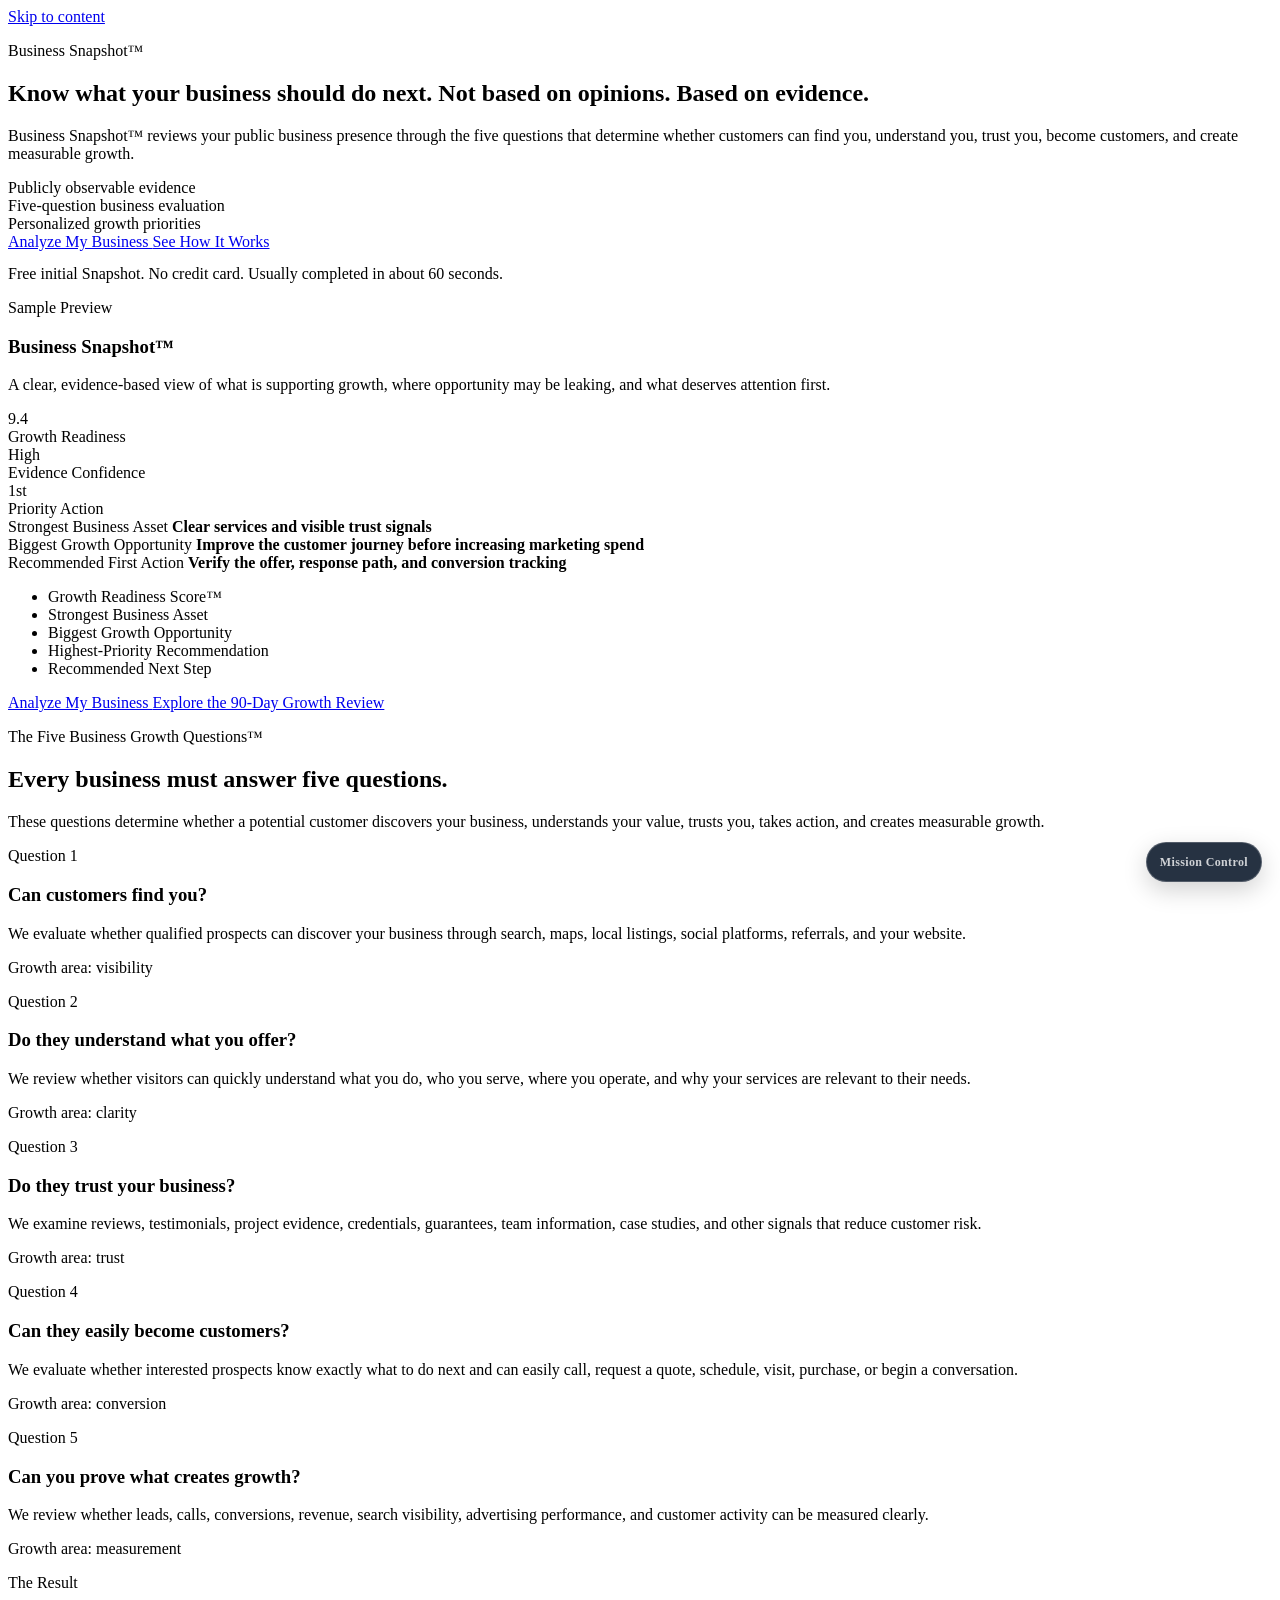
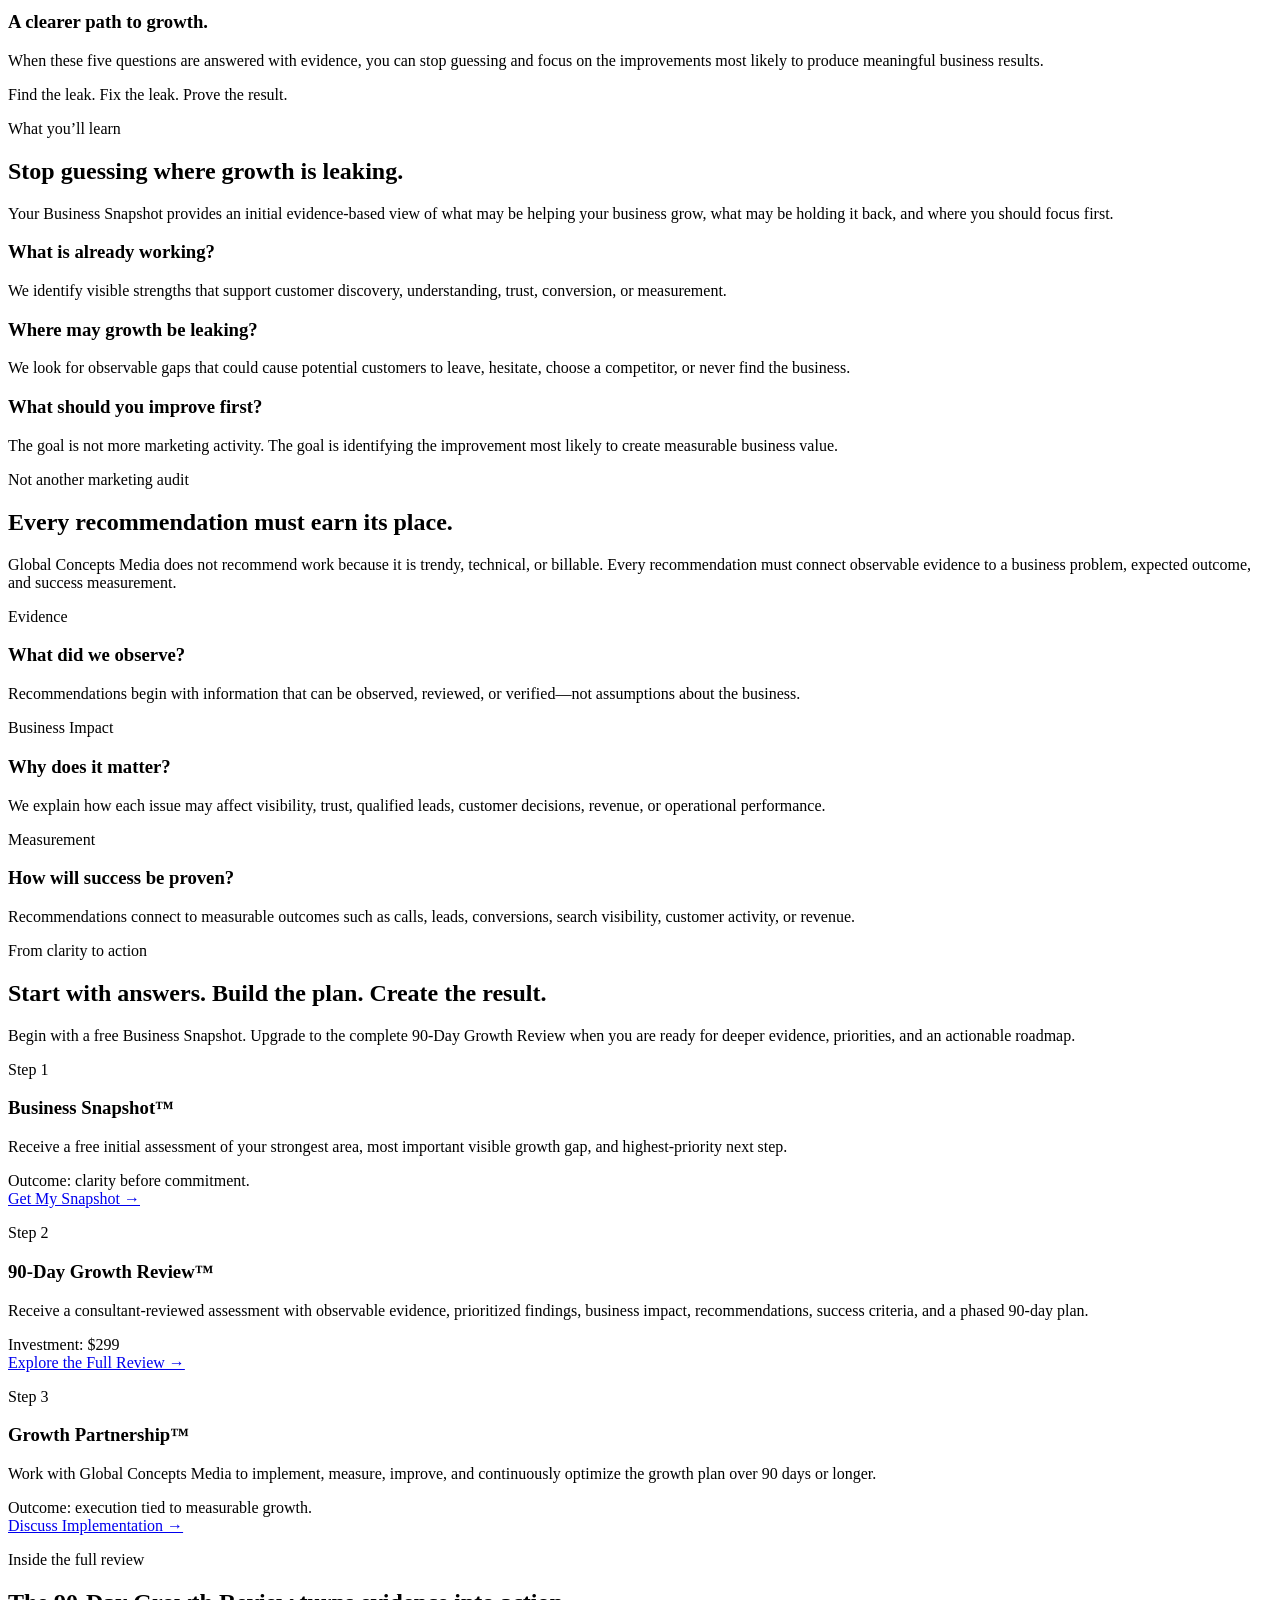
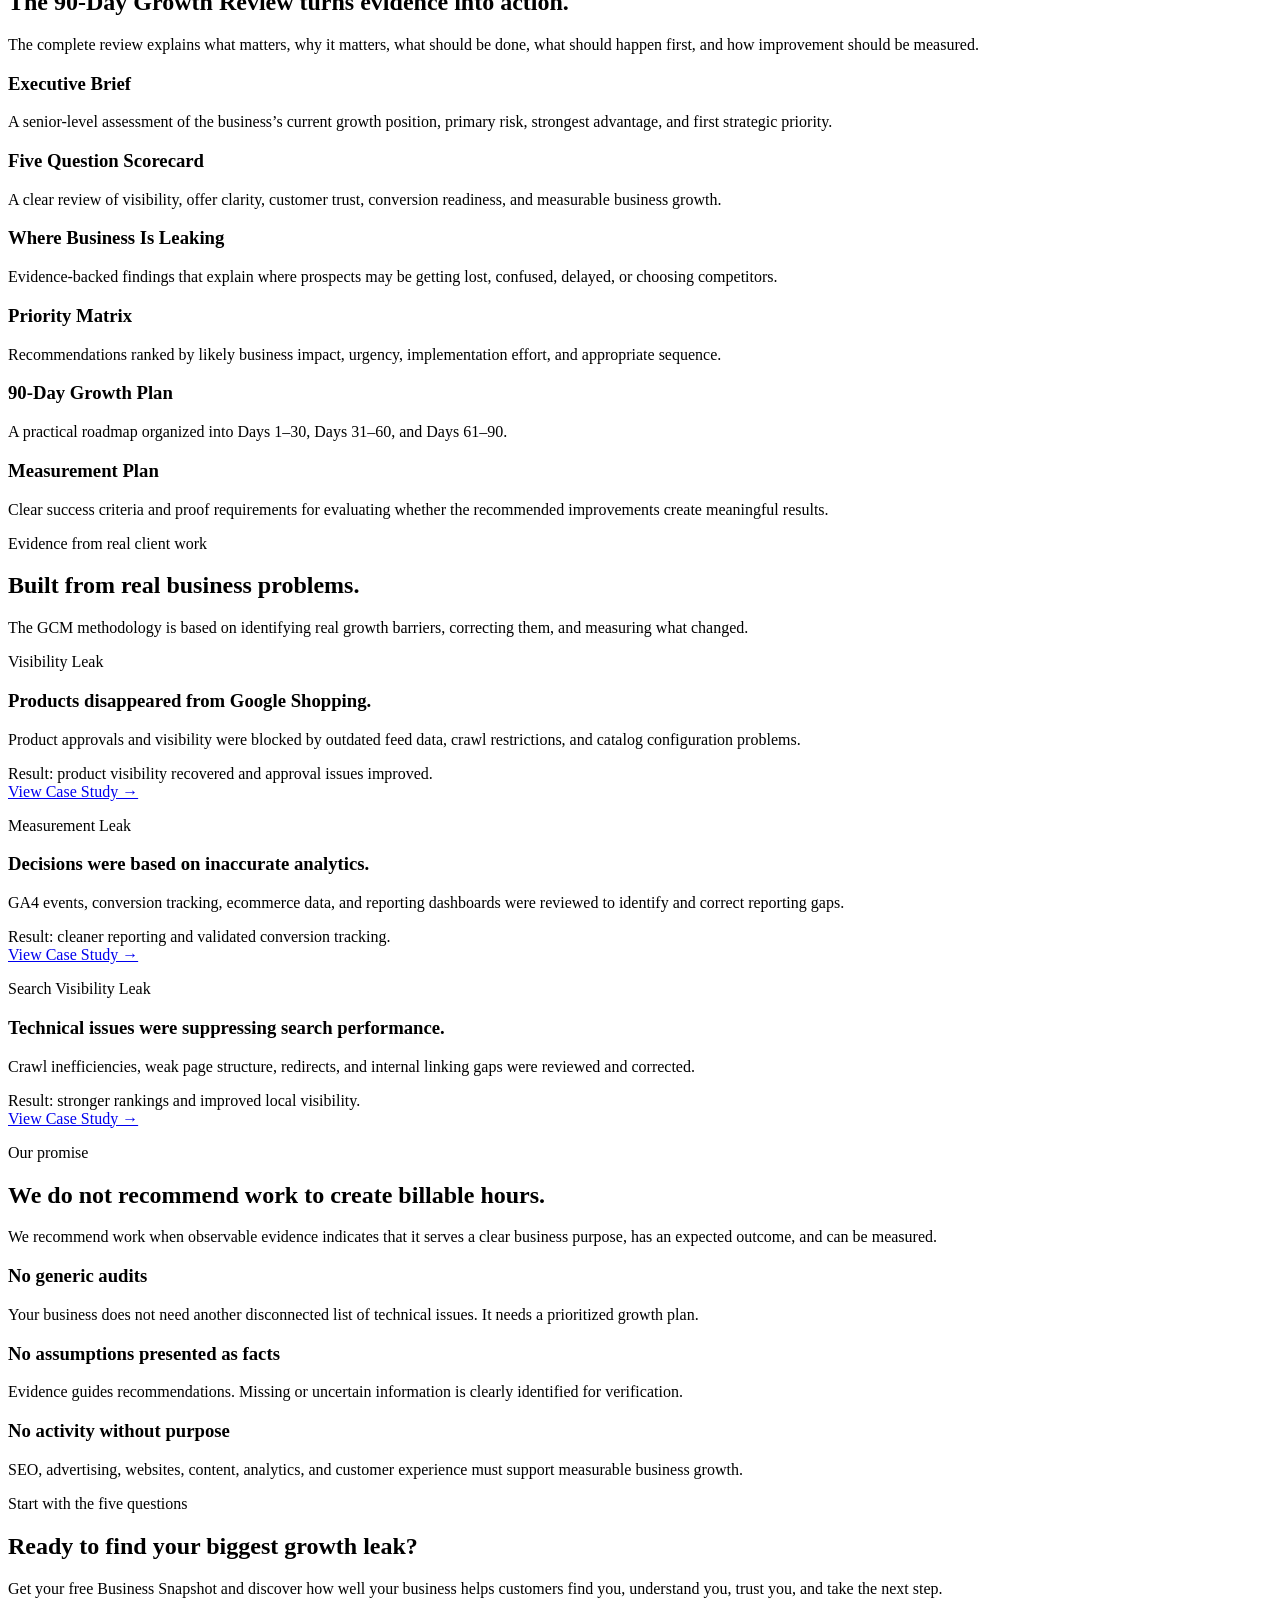
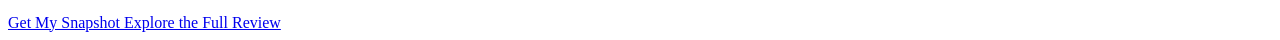
==== index.html @ 2810f623 "Update index.html" ====
<!-- =========================================================
   Global Concepts Media
   File: index.html
   Version: 2.1.0
   Status: Production Road-Test Candidate
   Source: Production index.html
   Sprint: Public Website — Business Snapshot Conversion Hero
   Purpose: Preserve the complete production homepage while upgrading
            the hero to position Business Snapshot™ as an evidence-based
            business intelligence experience.
   ========================================================= -->
<!doctype html>
<html lang="en">
<head>
  <meta charset="utf-8" />
  <meta name="viewport" content="width=device-width,initial-scale=1" />

  <meta
    name="description"
    content="Discover what is holding your business back. Global Concepts Media evaluates the five questions every business must answer to attract customers, build trust, convert leads, and create measurable growth."
  />

  <script async src="https://www.googletagmanager.com/gtag/js?id=G-0SN72D1GNG"></script>
  <script>
    window.dataLayer = window.dataLayer || [];

    function gtag() {
      dataLayer.push(arguments);
    }

    gtag("js", new Date());
    gtag("config", "G-0SN72D1GNG", {
      anonymize_ip: true
    });
  </script>

  <title>
    Global Concepts Media | Find What Is Holding Your Business Back
  </title>

  <link rel="canonical" href="https://globalconceptsmedia.com/" />
  <link rel="icon" href="./images/logo.jpg" />
  <link rel="stylesheet" href="./styles.css?v=20260804-1" />

  <script defer src="./shared.js?v=20260804-1"></script>
</head>

<body>
  <a class="skip-link" href="#main">Skip to content</a>

  <div id="site-header"></div>

  <!-- Internal GCM OS access -->
  <div
    style="
      position: fixed;
      right: 18px;
      bottom: 18px;
      z-index: 999;
    "
  >
    <a
      href="https://globalconceptsmediallc-oss.github.io/gcm-operating-system-app/today.html"
      rel="nofollow"
      style="
        display: inline-flex;
        align-items: center;
        justify-content: center;
        min-height: 38px;
        padding: 0 13px;
        border: 1px solid rgba(255, 255, 255, 0.2);
        border-radius: 999px;
        background: rgba(8, 22, 40, 0.88);
        color: rgba(255, 255, 255, 0.78);
        box-shadow: 0 8px 24px rgba(0, 0, 0, 0.18);
        backdrop-filter: blur(10px);
        -webkit-backdrop-filter: blur(10px);
        font-size: 12px;
        font-weight: 700;
        letter-spacing: 0.03em;
        text-decoration: none;
      "
      aria-label="Open GCM OS Mission Control"
    >
      Mission Control
    </a>
  </div>

  <main id="main">

    <!-- =====================================================
         HERO
         ===================================================== -->

    <section class="hero">
      <div class="container hero-grid">

        <div class="hero-copy">

          <p class="eyebrow">
            Business Snapshot™
          </p>

          <h1>
            Know what your business should do next.
            <span class="grad">
              Not based on opinions. Based on evidence.
            </span>
          </h1>

          <p class="subhead">
            Business Snapshot™ reviews your public business presence
            through the five questions that determine whether customers
            can find you, understand you, trust you, become customers,
            and create measurable growth.
          </p>

          <div class="trust-row">
            <div class="trust-pill">
              <span class="dot dot-green"></span>
              Publicly observable evidence
            </div>

            <div class="trust-pill">
              <span class="dot dot-blue"></span>
              Five-question business evaluation
            </div>

            <div class="trust-pill">
              <span class="dot dot-purple"></span>
              Personalized growth priorities
            </div>
          </div>

          <div class="cta-row">
            <a
              class="btn btn-primary"
              href="https://globalconceptsmediallc-oss.github.io/gcm-operating-system-app/business-snapshot.html"
            >
              Analyze My Business
            </a>

            <a class="btn btn-ghost" href="#five-growth-questions">
              See How It Works
            </a>
          </div>

          <p class="muted" style="margin-top: 14px;">
            Free initial Snapshot. No credit card. Usually completed in
            about 60 seconds.
          </p>

        </div>

        <div class="hero-card">
          <div class="card glass">

            <div class="card-top">
              <p class="eyebrow">Sample Preview</p>

              <h3>Business Snapshot™</h3>

              <p class="muted">
                A clear, evidence-based view of what is supporting growth,
                where opportunity may be leaking, and what deserves
                attention first.
              </p>
            </div>

            <div class="mini-metrics">
              <div class="mini">
                <div class="mini-kpi">9.4</div>
                <div class="mini-label">Growth Readiness</div>
              </div>

              <div class="mini">
                <div class="mini-kpi">High</div>
                <div class="mini-label">Evidence Confidence</div>
              </div>

              <div class="mini">
                <div class="mini-kpi">1st</div>
                <div class="mini-label">Priority Action</div>
              </div>
            </div>

            <div class="divider"></div>

            <div class="dashboard-summary">
              <div class="dashboard-row">
                <span>Strongest Business Asset</span>
                <strong>Clear services and visible trust signals</strong>
              </div>

              <div class="dashboard-row">
                <span>Biggest Growth Opportunity</span>
                <strong>
                  Improve the customer journey before increasing
                  marketing spend
                </strong>
              </div>

              <div class="dashboard-row">
                <span>Recommended First Action</span>
                <strong>
                  Verify the offer, response path, and conversion tracking
                </strong>
              </div>
            </div>

            <div class="divider"></div>

            <ul class="checklist">
              <li>
                <span class="check"></span>
                Growth Readiness Score™
              </li>

              <li>
                <span class="check"></span>
                Strongest Business Asset
              </li>

              <li>
                <span class="check"></span>
                Biggest Growth Opportunity
              </li>

              <li>
                <span class="check"></span>
                Highest-Priority Recommendation
              </li>

              <li>
                <span class="check"></span>
                Recommended Next Step
              </li>
            </ul>

            <div class="card-cta">
              <a
                class="btn btn-primary btn-block"
                href="https://globalconceptsmediallc-oss.github.io/gcm-operating-system-app/business-snapshot.html"
              >
                Analyze My Business
              </a>

              <a
                class="btn btn-ghost btn-block"
                href="./growth-review.html"
              >
                Explore the 90-Day Growth Review
              </a>
            </div>

          </div>
        </div>

      </div>

      <div class="hero-bg" aria-hidden="true"></div>
    </section>


    <!-- =====================================================
         FIVE BUSINESS GROWTH QUESTIONS
         ===================================================== -->

    <section id="five-growth-questions" class="section section-tight">
      <div class="container">

        <div class="section-head center">
          <p class="eyebrow">
            The Five Business Growth Questions™
          </p>

          <h2>Every business must answer five questions.</h2>

          <p class="muted">
            These questions determine whether a potential customer
            discovers your business, understands your value, trusts you,
            takes action, and creates measurable growth.
          </p>
        </div>

        <div class="grid-3">

          <article class="feature card">
            <p class="eyebrow">Question 1</p>

            <h3>Can customers find you?</h3>

            <p class="muted">
              We evaluate whether qualified prospects can discover your
              business through search, maps, local listings, social
              platforms, referrals, and your website.
            </p>

            <div class="result-line">
              Growth area: visibility
            </div>
          </article>

          <article class="feature card">
            <p class="eyebrow">Question 2</p>

            <h3>Do they understand what you offer?</h3>

            <p class="muted">
              We review whether visitors can quickly understand what you
              do, who you serve, where you operate, and why your services
              are relevant to their needs.
            </p>

            <div class="result-line">
              Growth area: clarity
            </div>
          </article>

          <article class="feature card">
            <p class="eyebrow">Question 3</p>

            <h3>Do they trust your business?</h3>

            <p class="muted">
              We examine reviews, testimonials, project evidence,
              credentials, guarantees, team information, case studies,
              and other signals that reduce customer risk.
            </p>

            <div class="result-line">
              Growth area: trust
            </div>
          </article>

          <article class="feature card">
            <p class="eyebrow">Question 4</p>

            <h3>Can they easily become customers?</h3>

            <p class="muted">
              We evaluate whether interested prospects know exactly what
              to do next and can easily call, request a quote, schedule,
              visit, purchase, or begin a conversation.
            </p>

            <div class="result-line">
              Growth area: conversion
            </div>
          </article>

          <article class="feature card">
            <p class="eyebrow">Question 5</p>

            <h3>Can you prove what creates growth?</h3>

            <p class="muted">
              We review whether leads, calls, conversions, revenue,
              search visibility, advertising performance, and customer
              activity can be measured clearly.
            </p>

            <div class="result-line">
              Growth area: measurement
            </div>
          </article>

          <article class="feature card">
            <p class="eyebrow">The Result</p>

            <h3>A clearer path to growth.</h3>

            <p class="muted">
              When these five questions are answered with evidence, you
              can stop guessing and focus on the improvements most likely
              to produce meaningful business results.
            </p>

            <div class="result-line">
              Find the leak. Fix the leak. Prove the result.
            </div>
          </article>

        </div>
      </div>
    </section>


    <!-- =====================================================
         WHAT THE SNAPSHOT REVEALS
         ===================================================== -->

    <section class="section section-alt">
      <div class="container">

        <div class="section-head center">
          <p class="eyebrow">What you’ll learn</p>

          <h2>Stop guessing where growth is leaking.</h2>

          <p class="muted">
            Your Business Snapshot provides an initial evidence-based
            view of what may be helping your business grow, what may be
            holding it back, and where you should focus first.
          </p>
        </div>

        <div class="grid-3">

          <article class="feature card">
            <h3>What is already working?</h3>

            <p class="muted">
              We identify visible strengths that support customer
              discovery, understanding, trust, conversion, or
              measurement.
            </p>
          </article>

          <article class="feature card">
            <h3>Where may growth be leaking?</h3>

            <p class="muted">
              We look for observable gaps that could cause potential
              customers to leave, hesitate, choose a competitor, or never
              find the business.
            </p>
          </article>

          <article class="feature card">
            <h3>What should you improve first?</h3>

            <p class="muted">
              The goal is not more marketing activity. The goal is
              identifying the improvement most likely to create measurable
              business value.
            </p>
          </article>

        </div>
      </div>
    </section>


    <!-- =====================================================
         METHODOLOGY
         ===================================================== -->

    <section class="section section-tight">
      <div class="container">

        <div class="section-head">
          <p class="eyebrow">Not another marketing audit</p>

          <h2>Every recommendation must earn its place.</h2>

          <p class="muted">
            Global Concepts Media does not recommend work because it is
            trendy, technical, or billable. Every recommendation must
            connect observable evidence to a business problem, expected
            outcome, and success measurement.
          </p>
        </div>

        <div class="grid-3">

          <article class="feature card">
            <p class="eyebrow">Evidence</p>

            <h3>What did we observe?</h3>

            <p class="muted">
              Recommendations begin with information that can be observed,
              reviewed, or verified—not assumptions about the business.
            </p>
          </article>

          <article class="feature card">
            <p class="eyebrow">Business Impact</p>

            <h3>Why does it matter?</h3>

            <p class="muted">
              We explain how each issue may affect visibility, trust,
              qualified leads, customer decisions, revenue, or operational
              performance.
            </p>
          </article>

          <article class="feature card">
            <p class="eyebrow">Measurement</p>

            <h3>How will success be proven?</h3>

            <p class="muted">
              Recommendations connect to measurable outcomes such as
              calls, leads, conversions, search visibility, customer
              activity, or revenue.
            </p>
          </article>

        </div>
      </div>
    </section>


    <!-- =====================================================
         PRODUCT JOURNEY
         ===================================================== -->

    <section class="section section-alt">
      <div class="container">

        <div class="section-head">
          <p class="eyebrow">From clarity to action</p>

          <h2>Start with answers. Build the plan. Create the result.</h2>

          <p class="muted">
            Begin with a free Business Snapshot. Upgrade to the complete
            90-Day Growth Review when you are ready for deeper evidence,
            priorities, and an actionable roadmap.
          </p>
        </div>

        <div class="grid-3">

          <article class="feature card">
            <p class="eyebrow">Step 1</p>

            <h3>Business Snapshot™</h3>

            <p class="muted">
              Receive a free initial assessment of your strongest area,
              most important visible growth gap, and highest-priority next
              step.
            </p>

            <div class="result-line">
              Outcome: clarity before commitment.
            </div>

            <a
              class="text-link"
              href="https://globalconceptsmediallc-oss.github.io/gcm-operating-system-app/business-snapshot.html"
            >
              Get My Snapshot →
            </a>
          </article>

          <article class="feature card">
            <p class="eyebrow">Step 2</p>

            <h3>90-Day Growth Review™</h3>

            <p class="muted">
              Receive a consultant-reviewed assessment with observable
              evidence, prioritized findings, business impact,
              recommendations, success criteria, and a phased 90-day plan.
            </p>

            <div class="result-line">
              Investment: $299
            </div>

            <a class="text-link" href="./growth-review.html">
              Explore the Full Review →
            </a>
          </article>

          <article class="feature card">
            <p class="eyebrow">Step 3</p>

            <h3>Growth Partnership™</h3>

            <p class="muted">
              Work with Global Concepts Media to implement, measure,
              improve, and continuously optimize the growth plan over
              90 days or longer.
            </p>

            <div class="result-line">
              Outcome: execution tied to measurable growth.
            </div>

            <a class="text-link" href="./contact.html">
              Discuss Implementation →
            </a>
          </article>

        </div>
      </div>
    </section>


    <!-- =====================================================
         FULL REVIEW PREVIEW
         ===================================================== -->

    <section class="section section-tight">
      <div class="container">

        <div class="section-head">
          <p class="eyebrow">Inside the full review</p>

          <h2>The 90-Day Growth Review turns evidence into action.</h2>

          <p class="muted">
            The complete review explains what matters, why it matters,
            what should be done, what should happen first, and how
            improvement should be measured.
          </p>
        </div>

        <div class="grid-3">

          <article class="feature card">
            <h3>Executive Brief</h3>

            <p class="muted">
              A senior-level assessment of the business’s current growth
              position, primary risk, strongest advantage, and first
              strategic priority.
            </p>
          </article>

          <article class="feature card">
            <h3>Five Question Scorecard</h3>

            <p class="muted">
              A clear review of visibility, offer clarity, customer trust,
              conversion readiness, and measurable business growth.
            </p>
          </article>

          <article class="feature card">
            <h3>Where Business Is Leaking</h3>

            <p class="muted">
              Evidence-backed findings that explain where prospects may be
              getting lost, confused, delayed, or choosing competitors.
            </p>
          </article>

          <article class="feature card">
            <h3>Priority Matrix</h3>

            <p class="muted">
              Recommendations ranked by likely business impact, urgency,
              implementation effort, and appropriate sequence.
            </p>
          </article>

          <article class="feature card">
            <h3>90-Day Growth Plan</h3>

            <p class="muted">
              A practical roadmap organized into Days 1–30, Days 31–60,
              and Days 61–90.
            </p>
          </article>

          <article class="feature card">
            <h3>Measurement Plan</h3>

            <p class="muted">
              Clear success criteria and proof requirements for evaluating
              whether the recommended improvements create meaningful
              results.
            </p>
          </article>

        </div>
      </div>
    </section>


    <!-- =====================================================
         REAL RESULTS
         ===================================================== -->

    <section class="section section-alt">
      <div class="container">

        <div class="section-head">
          <p class="eyebrow">Evidence from real client work</p>

          <h2>Built from real business problems.</h2>

          <p class="muted">
            The GCM methodology is based on identifying real growth
            barriers, correcting them, and measuring what changed.
          </p>
        </div>

        <div class="grid-3">

          <article class="feature card">
            <p class="eyebrow">Visibility Leak</p>

            <h3>Products disappeared from Google Shopping.</h3>

            <p class="muted">
              Product approvals and visibility were blocked by outdated
              feed data, crawl restrictions, and catalog configuration
              problems.
            </p>

            <div class="result-line">
              Result: product visibility recovered and approval issues
              improved.
            </div>

            <a href="./case-studies.html" class="text-link">
              View Case Study →
            </a>
          </article>

          <article class="feature card">
            <p class="eyebrow">Measurement Leak</p>

            <h3>Decisions were based on inaccurate analytics.</h3>

            <p class="muted">
              GA4 events, conversion tracking, ecommerce data, and
              reporting dashboards were reviewed to identify and correct
              reporting gaps.
            </p>

            <div class="result-line">
              Result: cleaner reporting and validated conversion tracking.
            </div>

            <a href="./case-studies.html" class="text-link">
              View Case Study →
            </a>
          </article>

          <article class="feature card">
            <p class="eyebrow">Search Visibility Leak</p>

            <h3>Technical issues were suppressing search performance.</h3>

            <p class="muted">
              Crawl inefficiencies, weak page structure, redirects, and
              internal linking gaps were reviewed and corrected.
            </p>

            <div class="result-line">
              Result: stronger rankings and improved local visibility.
            </div>

            <a href="./case-studies.html" class="text-link">
              View Case Study →
            </a>
          </article>

        </div>
      </div>
    </section>


    <!-- =====================================================
         PROMISE
         ===================================================== -->

    <section class="section section-tight">
      <div class="container">

        <div class="section-head center">
          <p class="eyebrow">Our promise</p>

          <h2>We do not recommend work to create billable hours.</h2>

          <p class="muted">
            We recommend work when observable evidence indicates that it
            serves a clear business purpose, has an expected outcome, and
            can be measured.
          </p>
        </div>

        <div class="grid-3">

          <article class="feature card">
            <h3>No generic audits</h3>

            <p class="muted">
              Your business does not need another disconnected list of
              technical issues. It needs a prioritized growth plan.
            </p>
          </article>

          <article class="feature card">
            <h3>No assumptions presented as facts</h3>

            <p class="muted">
              Evidence guides recommendations. Missing or uncertain
              information is clearly identified for verification.
            </p>
          </article>

          <article class="feature card">
            <h3>No activity without purpose</h3>

            <p class="muted">
              SEO, advertising, websites, content, analytics, and customer
              experience must support measurable business growth.
            </p>
          </article>

        </div>
      </div>
    </section>


    <!-- =====================================================
         FINAL CTA
         ===================================================== -->

    <section class="section final-cta">
      <div class="container">

        <div class="split">

          <div>
            <p class="eyebrow">Start with the five questions</p>

            <h2>Ready to find your biggest growth leak?</h2>

            <p class="muted">
              Get your free Business Snapshot and discover how well your
              business helps customers find you, understand you, trust
              you, and take the next step.
            </p>
          </div>

          <div class="split-cta">
            <a
              class="btn btn-primary"
              href="https://globalconceptsmediallc-oss.github.io/gcm-operating-system-app/business-snapshot.html"
            >
              Get My Snapshot
            </a>

            <a class="btn btn-ghost" href="./growth-review.html">
              Explore the Full Review
            </a>
          </div>

        </div>
      </div>
    </section>

  </main>

  <div id="site-footer"></div>

  <script
    defer
    src="https://static.cloudflareinsights.com/beacon.min.js"
    data-cf-beacon='{"token":"759fd166dbe248f79e559da39742e8ea"}'
  ></script>
</body>
</html>
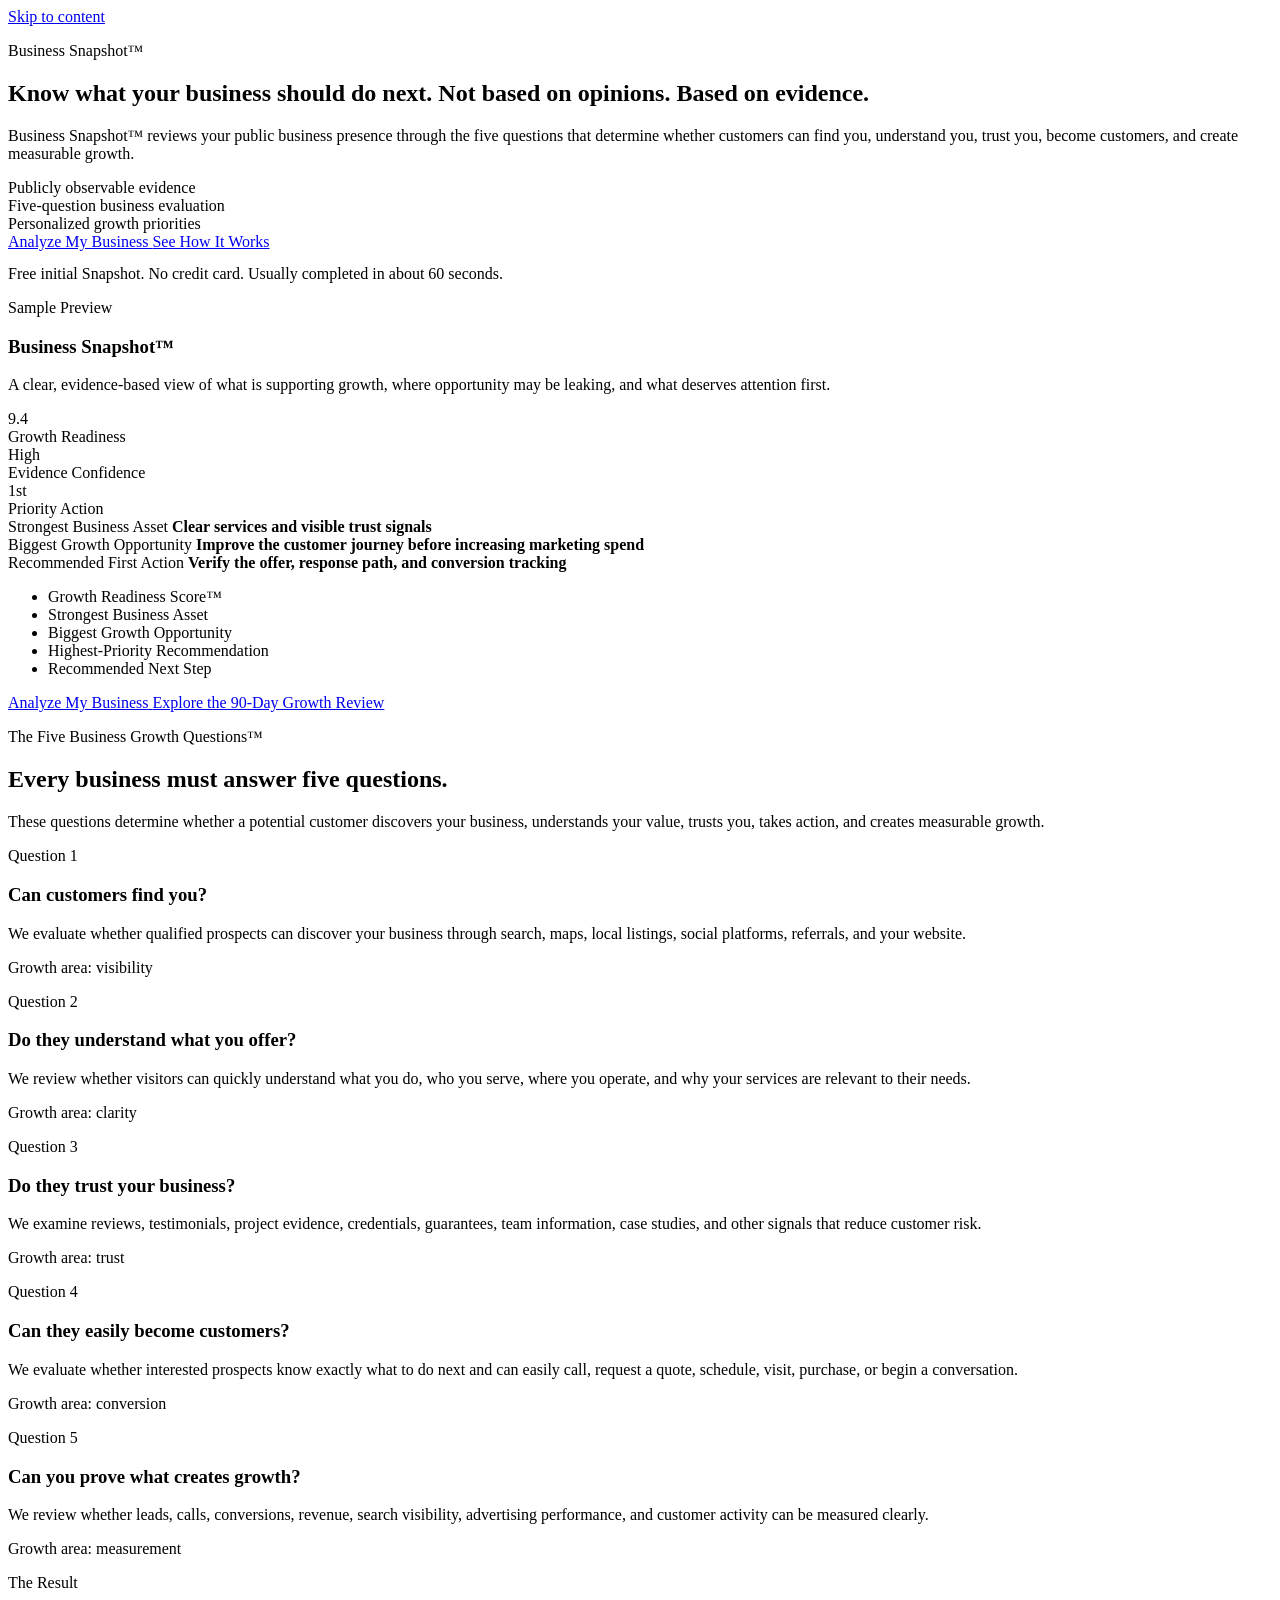
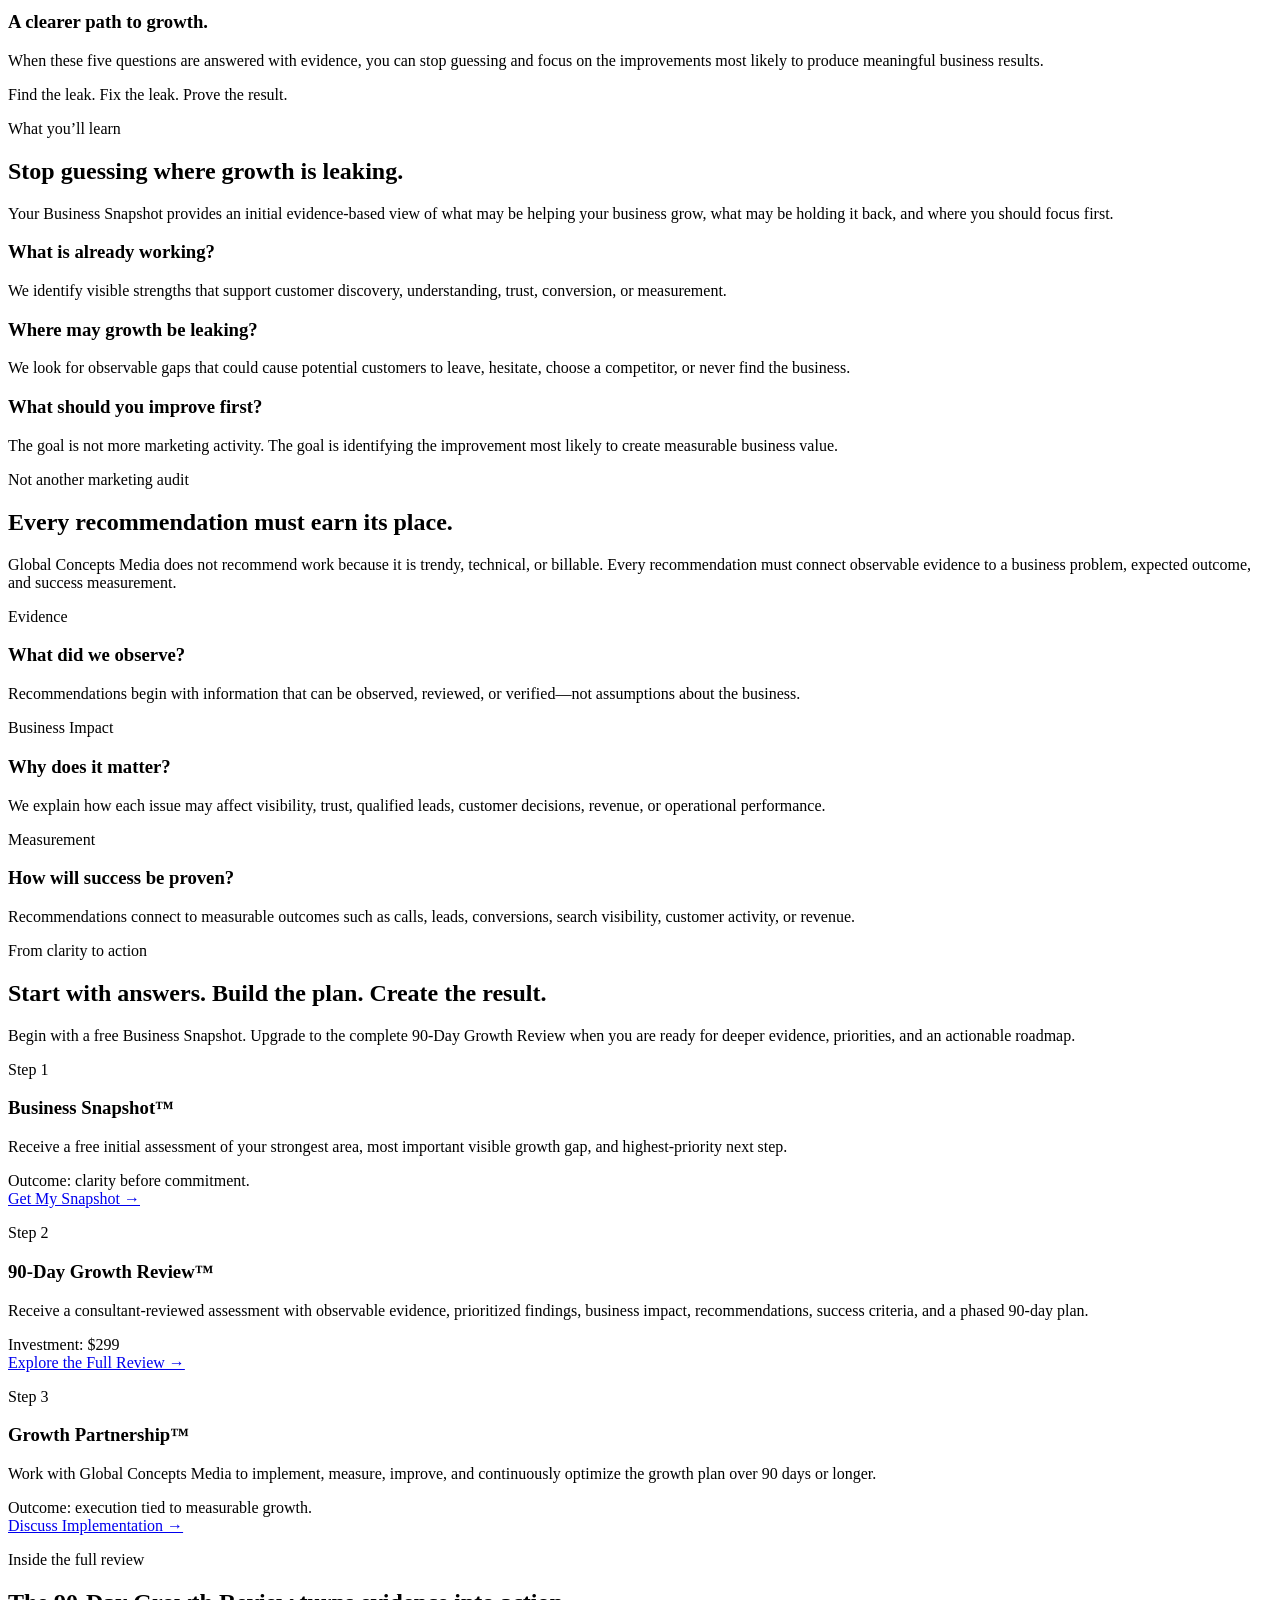
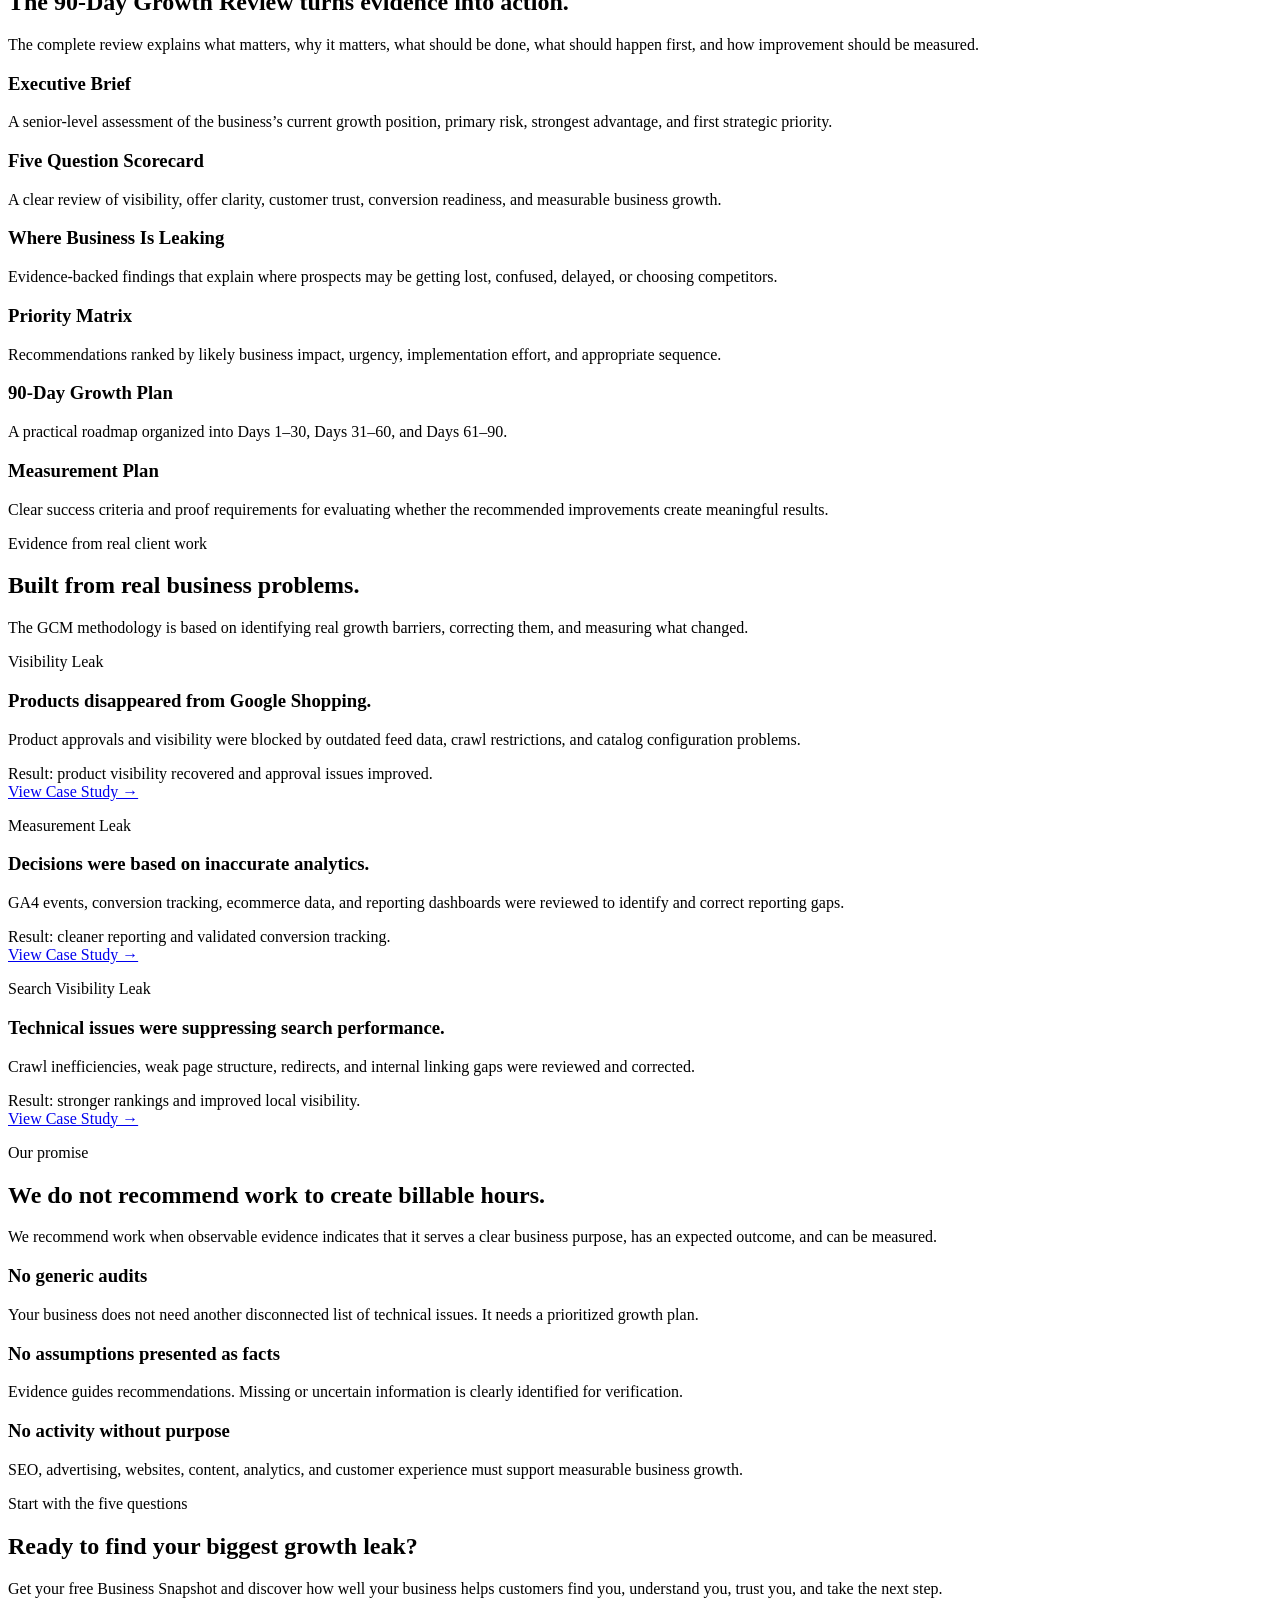
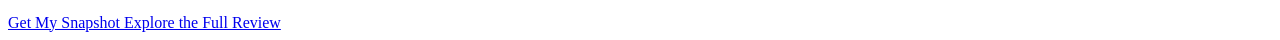
==== commit 51e4eb39: "Update index.html" ====
--- a/index.html
+++ b/index.html
@@ -1,13 +1,13 @@
 <!-- =========================================================
    Global Concepts Media
    File: index.html
-   Version: 2.1.0
+   Version: 2.1.2
    Status: Production Road-Test Candidate
-   Source: Production index.html
-   Sprint: Public Website — Business Snapshot Conversion Hero
-   Purpose: Preserve the complete production homepage while upgrading
-            the hero to position Business Snapshot™ as an evidence-based
-            business intelligence experience.
+   Source: index.html 2.1.1
+   Sprint: Public Website — Remove Internal OS Entrance
+   Purpose: Preserve the complete production homepage and all public
+            Business Snapshot™ lead-generation links while removing the
+            public Mission Control entrance to the internal GCM OS.
    ========================================================= -->
 <!doctype html>
 <html lang="en">
@@ -43,48 +43,62 @@
   <link rel="stylesheet" href="./styles.css?v=20260804-1" />
 
   <script defer src="./shared.js?v=20260804-1"></script>
+
+  <style>
+    .hero-card .snapshot-preview-link {
+      position: relative;
+      cursor: pointer;
+      transition:
+        transform 180ms ease,
+        box-shadow 180ms ease,
+        border-color 180ms ease;
+    }
+
+    .hero-card .snapshot-preview-link:hover,
+    .hero-card .snapshot-preview-link:focus-visible {
+      transform: translateY(-5px);
+      border-color: rgba(55, 214, 178, 0.42);
+      box-shadow:
+        0 26px 70px rgba(0, 0, 0, 0.34),
+        0 0 0 1px rgba(55, 214, 178, 0.16);
+      outline: none;
+    }
+
+    .hero-card .snapshot-preview-link::after {
+      content: "Open Snapshot →";
+      position: absolute;
+      top: 18px;
+      right: 18px;
+      z-index: 2;
+      padding: 7px 10px;
+      border: 1px solid rgba(255, 255, 255, 0.16);
+      border-radius: 999px;
+      background: rgba(8, 22, 40, 0.72);
+      color: rgba(255, 255, 255, 0.82);
+      font-size: 11px;
+      font-weight: 800;
+      letter-spacing: 0.03em;
+      opacity: 0;
+      transform: translateY(-4px);
+      transition:
+        opacity 180ms ease,
+        transform 180ms ease;
+      pointer-events: none;
+    }
+
+    .hero-card .snapshot-preview-link:hover::after,
+    .hero-card .snapshot-preview-link:focus-visible::after {
+      opacity: 1;
+      transform: translateY(0);
+    }
+  </style>
+
 </head>
 
 <body>
   <a class="skip-link" href="#main">Skip to content</a>
 
   <div id="site-header"></div>
-
-  <!-- Internal GCM OS access -->
-  <div
-    style="
-      position: fixed;
-      right: 18px;
-      bottom: 18px;
-      z-index: 999;
-    "
-  >
-    <a
-      href="https://globalconceptsmediallc-oss.github.io/gcm-operating-system-app/today.html"
-      rel="nofollow"
-      style="
-        display: inline-flex;
-        align-items: center;
-        justify-content: center;
-        min-height: 38px;
-        padding: 0 13px;
-        border: 1px solid rgba(255, 255, 255, 0.2);
-        border-radius: 999px;
-        background: rgba(8, 22, 40, 0.88);
-        color: rgba(255, 255, 255, 0.78);
-        box-shadow: 0 8px 24px rgba(0, 0, 0, 0.18);
-        backdrop-filter: blur(10px);
-        -webkit-backdrop-filter: blur(10px);
-        font-size: 12px;
-        font-weight: 700;
-        letter-spacing: 0.03em;
-        text-decoration: none;
-      "
-      aria-label="Open GCM OS Mission Control"
-    >
-      Mission Control
-    </a>
-  </div>
 
   <main id="main">
 
@@ -153,7 +167,13 @@
         </div>
 
         <div class="hero-card">
-          <div class="card glass">
+          <div
+            class="card glass snapshot-preview-link"
+            role="link"
+            tabindex="0"
+            data-href="https://globalconceptsmediallc-oss.github.io/gcm-operating-system-app/business-snapshot.html"
+            aria-label="Open the free Business Snapshot"
+          >
 
             <div class="card-top">
               <p class="eyebrow">Sample Preview</p>
@@ -860,5 +880,37 @@
     src="https://static.cloudflareinsights.com/beacon.min.js"
     data-cf-beacon='{"token":"759fd166dbe248f79e559da39742e8ea"}'
   ></script>
+
+  <script>
+    (function () {
+      const previewCard = document.querySelector(
+        ".snapshot-preview-link[data-href]"
+      );
+
+      if (!previewCard) {
+        return;
+      }
+
+      function openSnapshot(event) {
+        if (
+          event.target.closest("a, button, input, select, textarea")
+        ) {
+          return;
+        }
+
+        window.location.href = previewCard.dataset.href;
+      }
+
+      previewCard.addEventListener("click", openSnapshot);
+
+      previewCard.addEventListener("keydown", function (event) {
+        if (event.key === "Enter" || event.key === " ") {
+          event.preventDefault();
+          window.location.href = previewCard.dataset.href;
+        }
+      });
+    })();
+  </script>
+
 </body>
 </html>
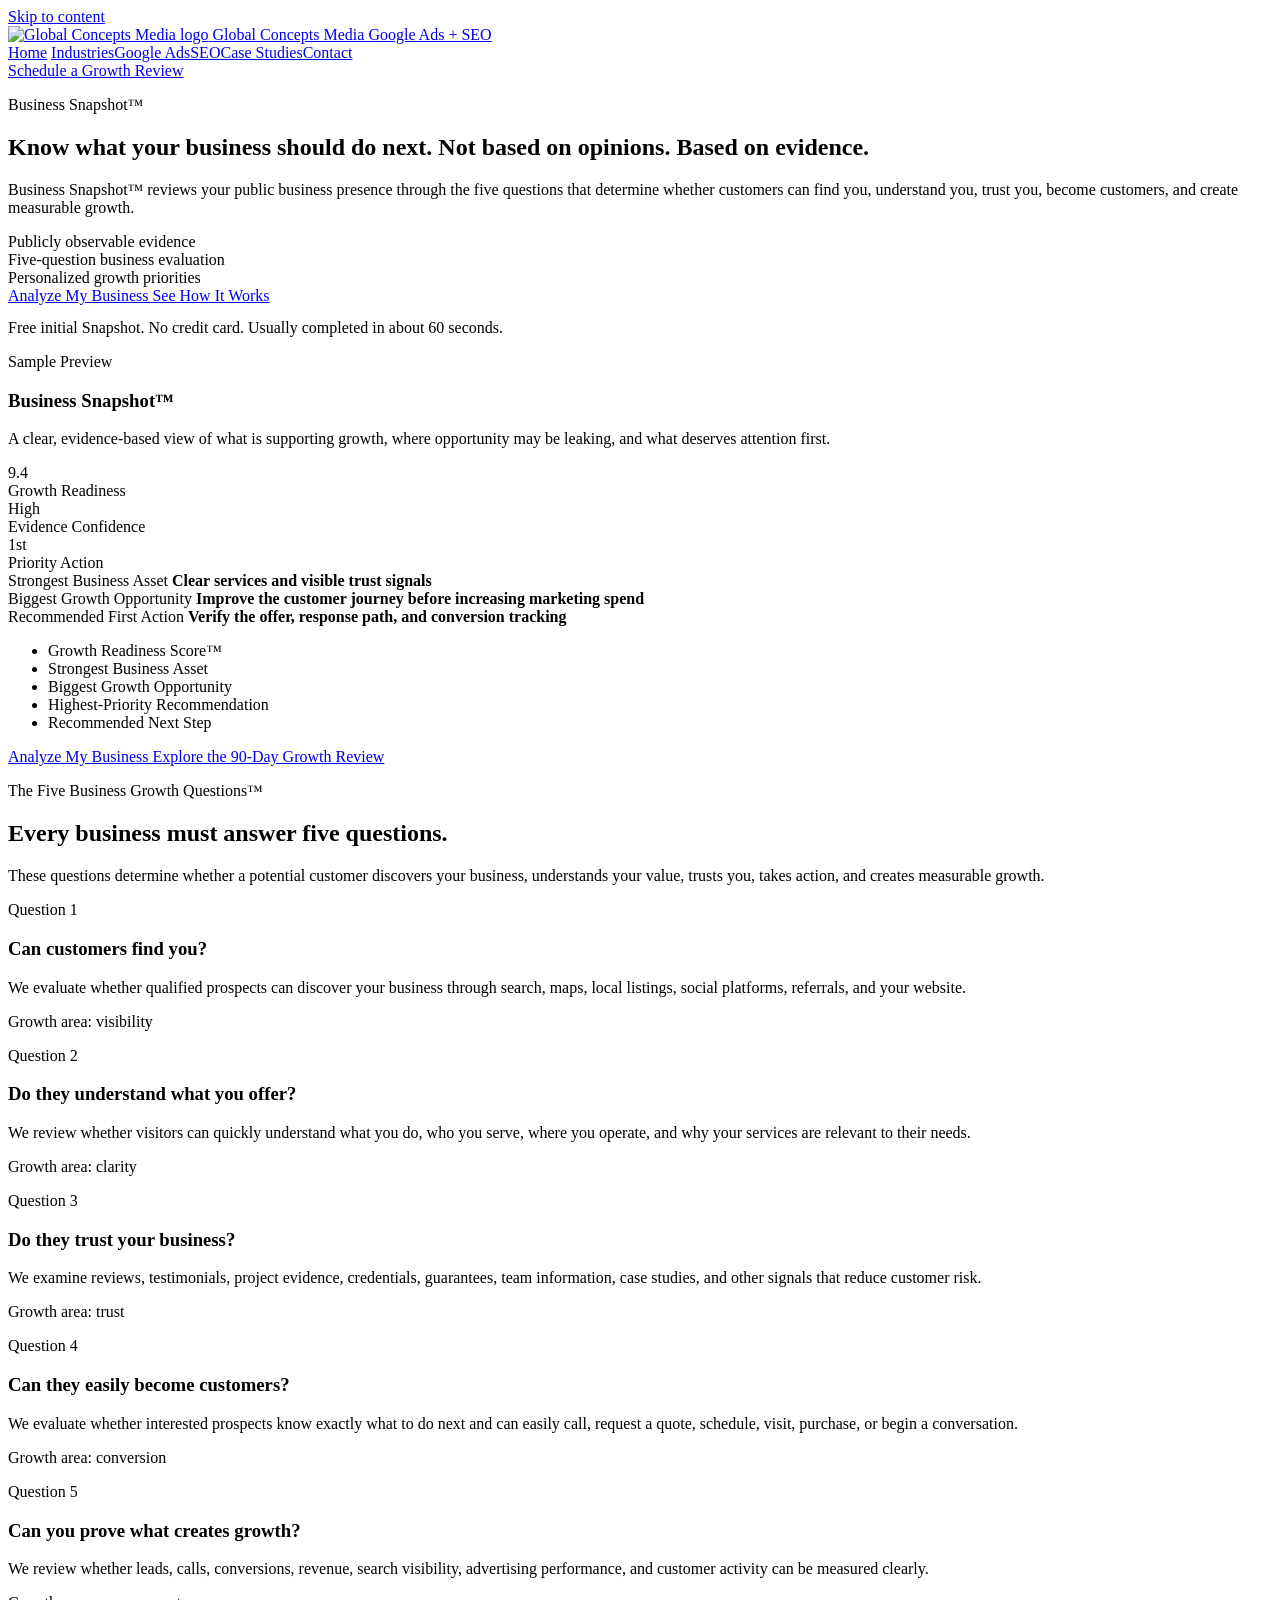
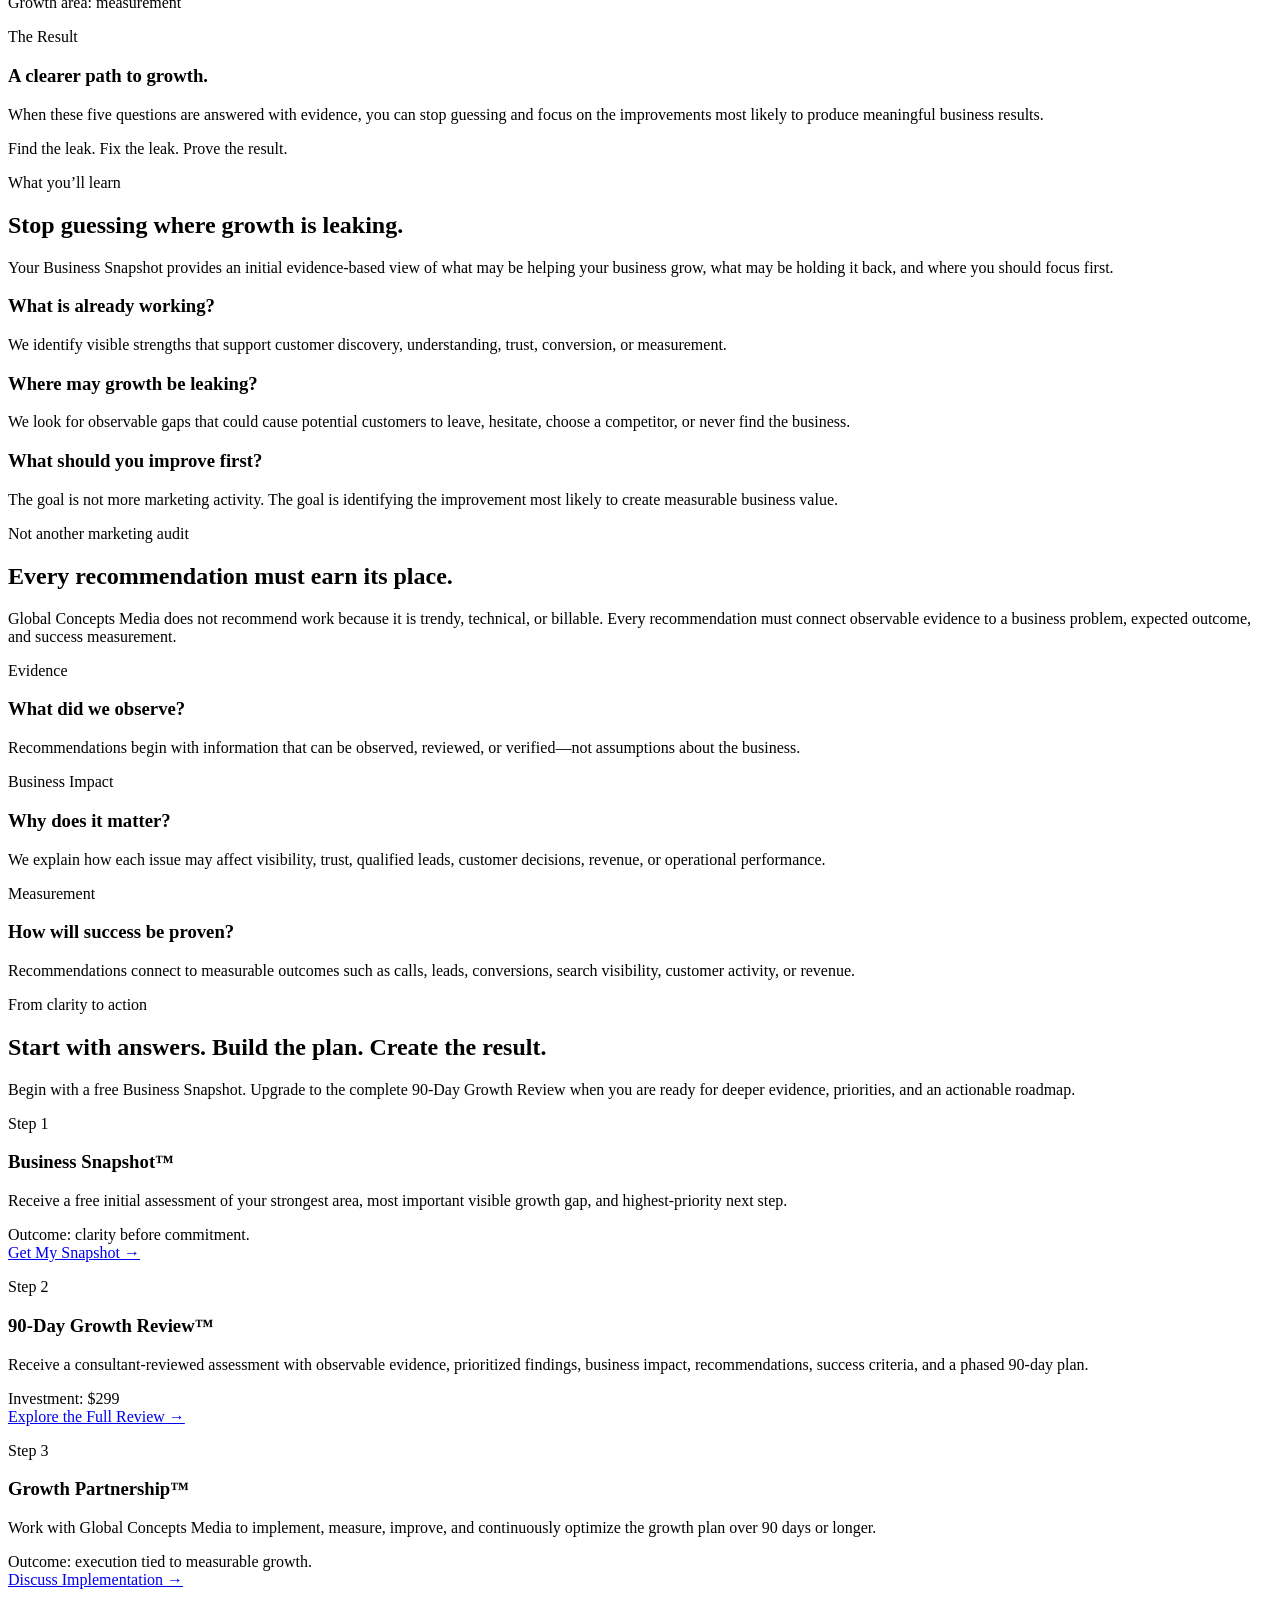
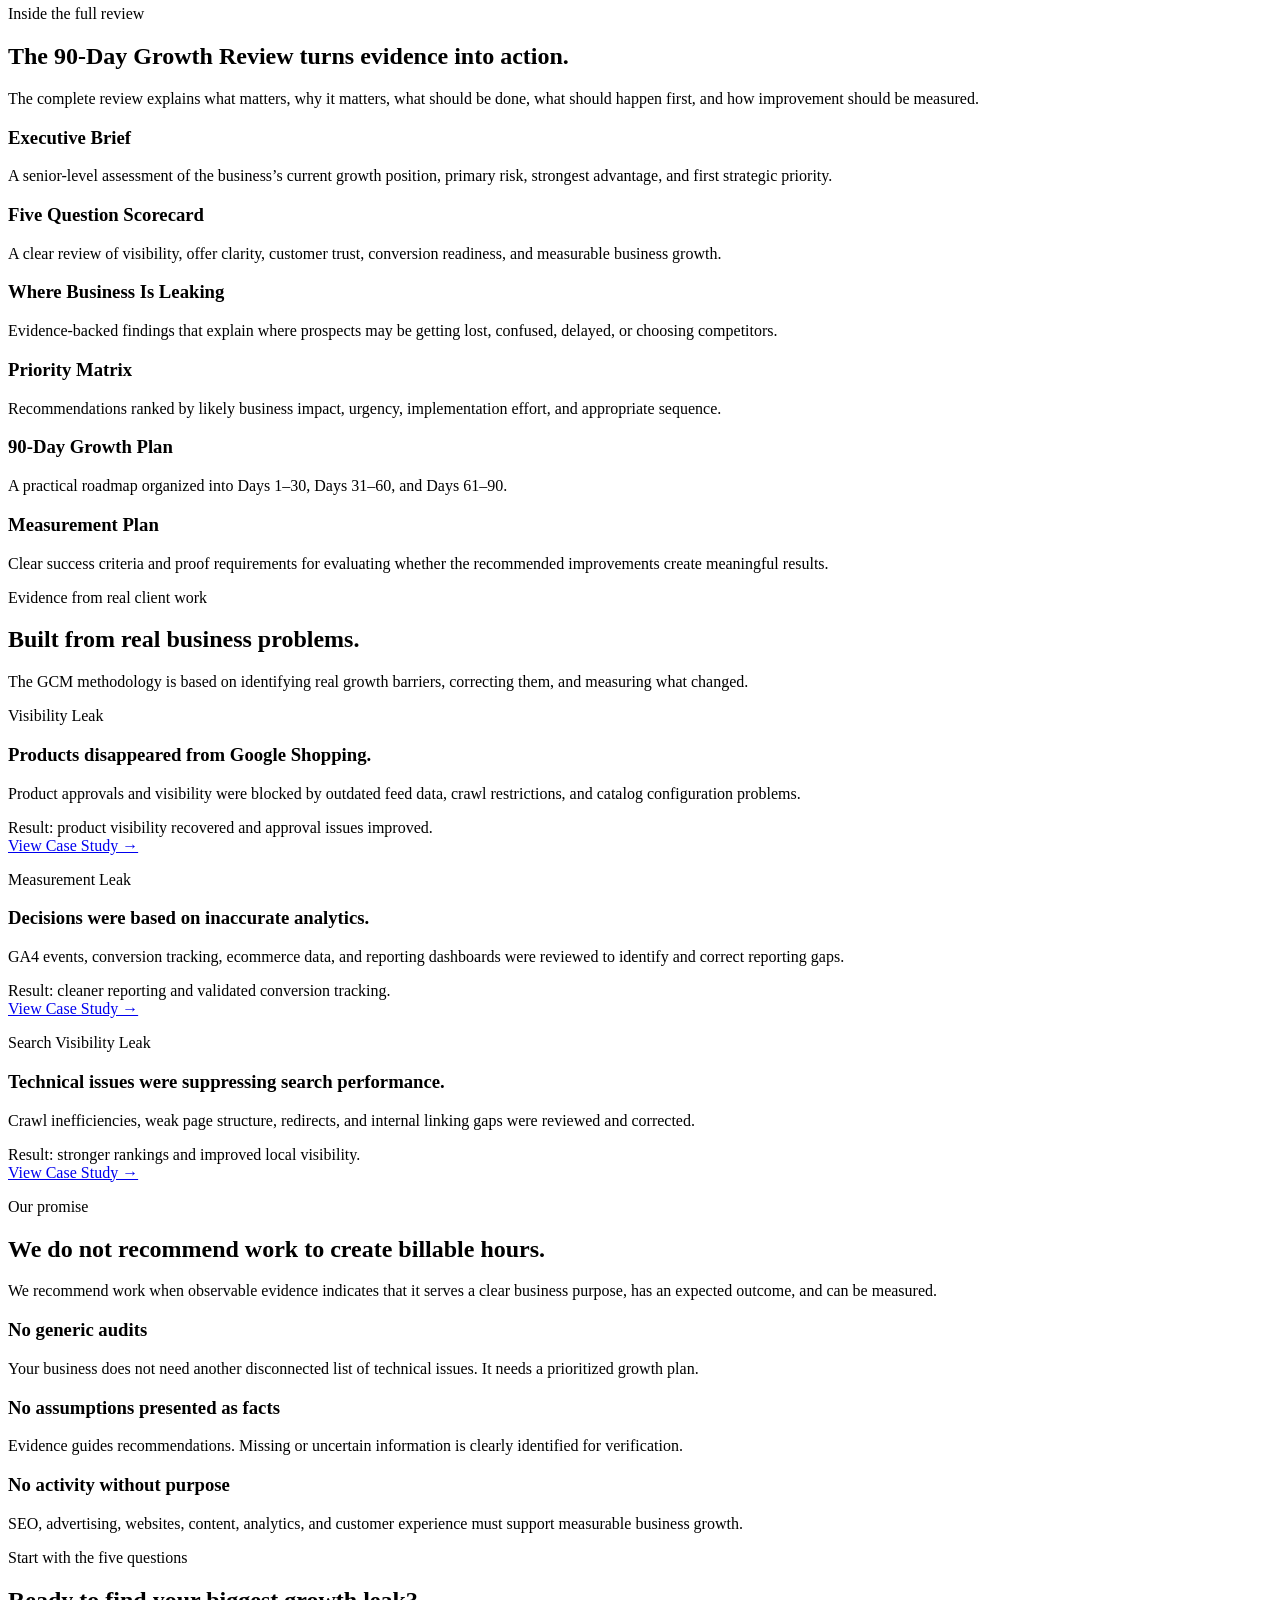
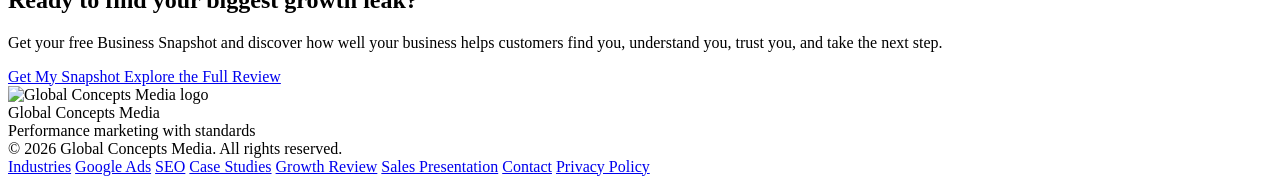
==== commit af535444: "Add files via upload" ====
--- a/index.html
+++ b/index.html
@@ -40,9 +40,9 @@
 
   <link rel="canonical" href="https://globalconceptsmedia.com/" />
   <link rel="icon" href="./images/logo.jpg" />
-  <link rel="stylesheet" href="./styles.css?v=20260804-1" />
-
-  <script defer src="./shared.js?v=20260804-1"></script>
+  <link rel="stylesheet" href="./styles.css?v=20260812-1" />
+
+  <script defer src="./shared.js?v=20260812-1"></script>
 
   <style>
     .hero-card .snapshot-preview-link {
